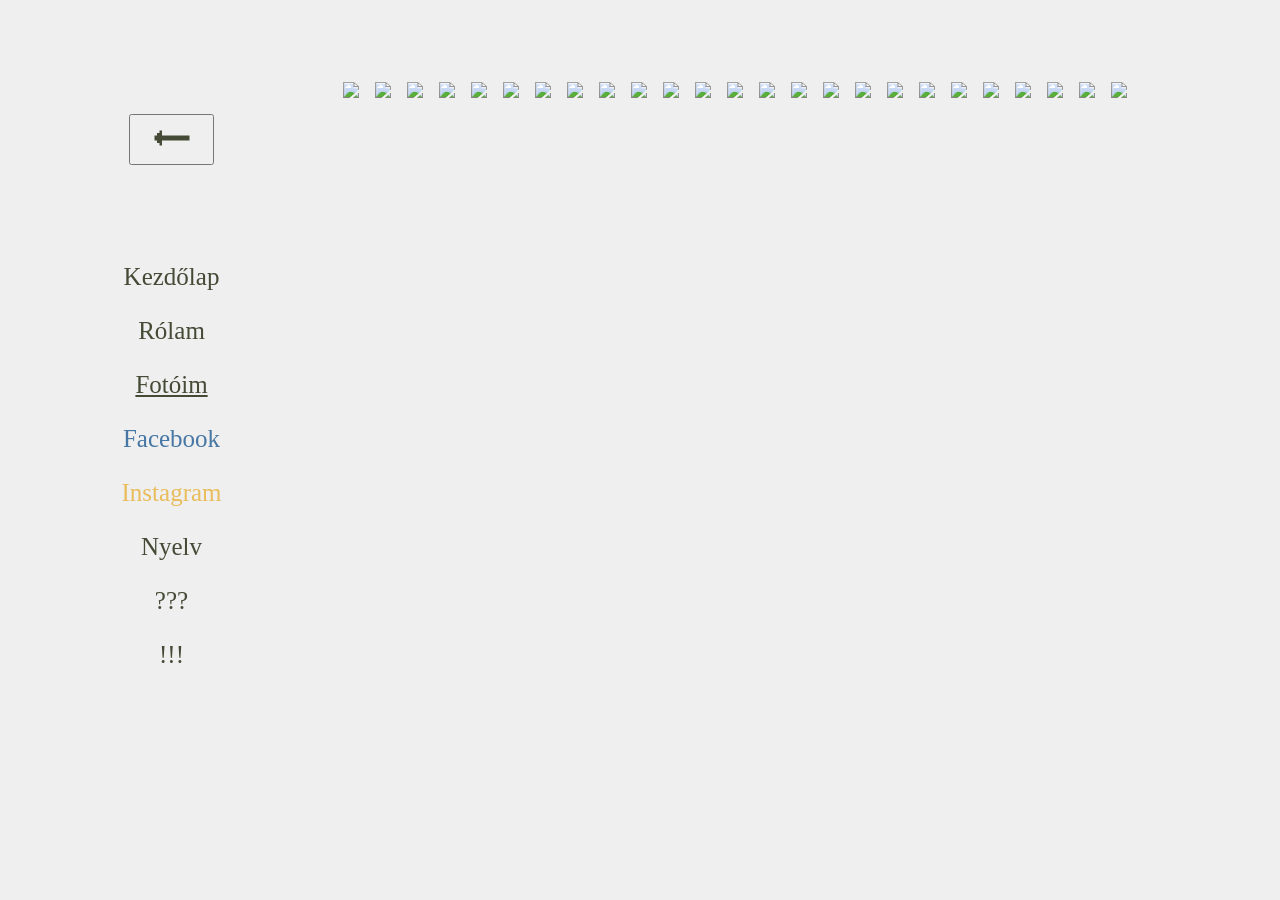
==== fotoim.html @ 14484e0a "Add files via upload" ====
<!DOCTYPE html>
<html lang="en">
<head>
    <meta charset="UTF-8">
    <meta name="viewport" content="width=device-width, initial-scale=1.0">
    <title>Fotóim</title>
    <link rel="icon" href="fN.jpg" type="image/x-icon">
    <link rel="stylesheet" href="homepage.css">
</head>
<body>
    <div id="leftcontainer">
        <input type="button" value="&#129044;" id="backButton" onclick="history.back()"> 
        <div id="menu">
            <a href="home.html">Kezdőlap</a>
            <a href="rolam.html">Rólam</a>
            <a href="fotoim.html"><u>Fotóim</u></a>
            <a href="https://www.facebook.com/framenaplo" style="color: #4677a5;" target="_blank">Facebook</a>
            <a href="https://www.instagram.com/framenaplo/?utm_source=ig_web_button_share_sheet" style="color: #e9bc5c;" target="_blank">Instagram</a>
            <a href="Nyelv.html">Nyelv</a>
            <a href="???.html">???</a>
            <a href="!!!.html">!!!</a>
        </div>
    </div>
    <div id="pictureDisplay">
        <img src="FOTÓIM/foto01.jpg">
        <img src="FOTÓIM/foto02.jpg">
        <img src="FOTÓIM/foto03.jpg">
        <img src="FOTÓIM/foto04.jpg">
        <img src="FOTÓIM/foto05.jpg">
        <img src="FOTÓIM/foto06.jpg">
        <img src="FOTÓIM/foto07.jpg">
        <img src="FOTÓIM/foto08.jpg">
        <img src="FOTÓIM/foto09.jpg">
        <img src="FOTÓIM/foto10.jpg">
        <img src="FOTÓIM/foto11.jpg">
        <img src="FOTÓIM/foto12.jpg">
        <img src="FOTÓIM/foto13.jpg">
        <img src="FOTÓIM/foto14.jpg">
        <img src="FOTÓIM/foto15.jpg">
        <img src="FOTÓIM/foto16.jpg">
        <img src="FOTÓIM/foto17.jpg">
        <img src="FOTÓIM/foto18.jpg">
        <img src="FOTÓIM/foto19.jpg">
        <img src="FOTÓIM/foto20.jpg">
        <img src="FOTÓIM/foto21.jpg">
        <img src="FOTÓIM/foto22.jpg">
        <img src="FOTÓIM/foto23.jpg">
        <img src="FOTÓIM/foto24.jpg">
        <img src="FOTÓIM/foto25.jpg">
    </div>
</body>
<script src="homepage.js"></script>
</html>
---- homepage.css ----
@font-face {
    font-family:'myFont';
    src: url('Supreme_Complete/Fonts/WEB/fonts/Supreme-Regular.woff2') format('woff2'),
}
body{
    margin: 0;
    background-color: #efefef;
    font-family: 'myFont';
}
#standingpic {
    position: fixed;
    border: solid #efefef 10px;
    bottom: 0;
    left: 50%;
    width: 95%;
    transform: translateX(-50%);
    opacity: 1;
    transition: opacity 2000ms ease;
}
#layingpic{
    width:73.2%;
    box-sizing: border-box;
    float: right;
    border: 10px solid #efefef; 
    opacity: 1;
    transition: opacity 2000ms ease;
}

#headline{
    box-sizing: border-box;
    float: left;
    width: 26.8%;
    text-align: center;
    margin-left: 0%;
    margin-top: 6%;
    margin-bottom: 4%;
}
#headline h1{
    font-size: 40px;
    color: #444a35;
}
#headline p{
    font-size: 28px;
    color: #444a35;
}

@media (orientation: portrait) {
    #headline {
        float: none;
        width: 100%;
        line-height: 1;
    }
    #headline h1 {
        margin-bottom: 10px;
        font-size: 35px;
    }
    #headline p {
        margin-top: 0;
        font-size: 27px;
    }
}

@media (orientation: portrait) and (min-width: 768px) {
    #headline {
        margin-bottom: -3%;
    }
}
#menu{
    float: left;
    width: 26.8%;
    font-size: 25px;
    display: flex;
    flex-direction: column;
    align-items: center;
    gap: 12px;
    margin-top: 0%;

}
#menu a{
    color: #444a35;
    text-decoration: none;
    margin: 7px;

}


@media (orientation: portrait) {
    #portraitContent {
        position: fixed;
        left: 0;
        right: 0;
        bottom: 0;
        width: 100%;
        display: flex;
        flex-direction: column;
        align-items: center;
        z-index: 1;
    }

    #standingpic {
        position: static;
        left: auto;
        bottom: auto;
        display: block;
        width: 100%;
        max-width: 530px;
        margin: 0 auto;
        transform: none;
        box-sizing: border-box;
        border: 10px solid #efefef;
    }

    #menu {
        position: static;
        float: none;
        width: 100%;
        font-size: 20px;
        box-sizing: border-box;
        display: grid;
        grid-template-columns: repeat(4, minmax(0, 1fr));
        gap: 14px 20px;
        padding: 0 5%;
        border-left: 10px solid #efefef;
        border-right: 10px solid #efefef;
        margin-bottom: 3%;
        margin-top: 5%;
    }

    #menu a {
        margin: 0;
        text-align: center;
    }
}
.picture-fade-overlay {
    position: fixed;
    z-index: 2;
    box-sizing: border-box;
    border: 10px solid #efefef;
    pointer-events: none;
    opacity: 1;
    object-fit: fill;
    transition: opacity 2000ms ease;
}

#leftcontainer {
    display: flex;
    flex-direction: column;
    align-items: center;
    width: 26.8%;
    float: left;
}

#leftcontainer #backButton {
    float: none;
    width: 25%;
    margin-left: 0;
    font-size: 40px;
    margin-top: 33.1%;
    margin-bottom: 26.7%;
    color: #444a35;
}

#leftcontainer #menu {
    float: none;
    width: 100%;
}

#pictureDisplay {
    box-sizing: border-box;
    float: right;
    display: flex;
    gap: 16px;
    width: 73.2%;
    margin-top: 8vh;
    height: 85vh;
    padding: 10px;
    padding-left: 0px;
    overflow-x: scroll;
    overflow-y: hidden;
    cursor: grab;
    touch-action: pan-x;
    background-color: #efefef;
    scrollbar-color: #444a35 #efefef;
    scrollbar-width:auto;
}
#pictureDisplay.is-dragging {
    cursor: grabbing;
    user-select: none;
}

#pictureDisplay img {
    flex: 0 0 auto;
    height: 100%;
    width: auto;
    object-fit: contain;
}

@media (orientation: portrait) {
    #leftcontainer {
        width: 100%;
        margin-top: 0;
        float: none;
    }

    #leftcontainer #backButton {
        width: 20%;
        font-size: 30px;
        margin-top: 7%;
        margin-bottom: 3%;
    }

    #leftcontainer #menu {
        position: static;
        float: none;
        width: 100%;
        font-size: 20px;
        box-sizing: border-box;
        display: grid;
        grid-template-columns: repeat(4, minmax(0, 1fr));
        gap: 14px 20px;
        padding: 0 5%;
        border-left: 10px solid #efefef;
        border-right: 10px solid #efefef;
        margin-bottom: 3%;
        margin-top: 5%;
    }

    #pictureDisplay {
        float: none;
        display: flex;
        flex-direction: column;
        width: 100%;
        height: auto;
        margin-top: 5%;
        padding: 0;
        overflow: visible;
        cursor: default;
        touch-action: auto;
        scrollbar-width: none;
    }

    #pictureDisplay img {
        flex: none;
        width: 100%;
        height: auto;
        object-fit: contain;
    }

    #pictureDisplay::-webkit-scrollbar {
        display: none;
    }
}
#bemutatkozas{
    box-sizing: border-box;
    width: 60.2%;
    float: right;
    text-align:justify;
    margin-right: 13%;
    margin-top: 7%;
    padding: 30px;
}
#bemutatkozas p{
    font-size: 25px;
    color: #444a35;
    margin-top: 0;
}
#bemutatkozas img{
    width: 33%;
    float: right;
    margin-left: 55px;
    margin-bottom: 20px;
}
@media (orientation: portrait) {
    #bemutatkozas{
        width: 100%;
        float: none;
        margin-right: 0;
        margin-top: 5%;
        padding: 20px;
    }
    #bemutatkozas img{
        width: 50%;
        float: none;
        display: block;
        margin-left: auto;
        margin-right: auto;
        margin-bottom: 20px;
    }
    #bemutatkozas p{
        text-align: left;
    }
}
@media (orientation: landscape) and (max-width: 1440px) {
    #bemutatkozas p{
        font-size: 21px;
    }
}
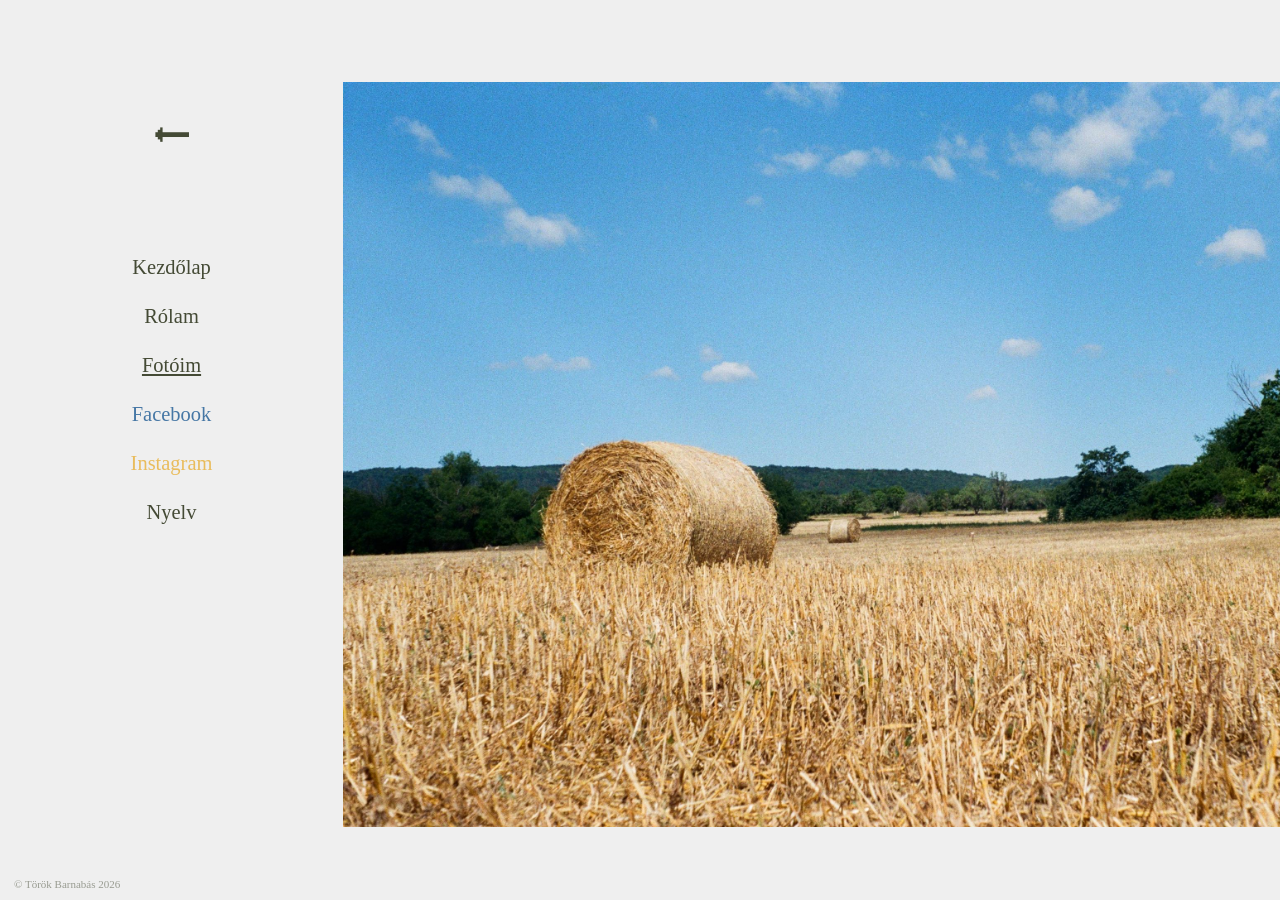
==== commit 35e6d1a0: "left side responsive" ====
--- a/fotoim.html
+++ b/fotoim.html
@@ -17,8 +17,6 @@
             <a href="https://www.facebook.com/framenaplo" style="color: #4677a5;" target="_blank">Facebook</a>
             <a href="https://www.instagram.com/framenaplo/?utm_source=ig_web_button_share_sheet" style="color: #e9bc5c;" target="_blank">Instagram</a>
             <a href="Nyelv.html">Nyelv</a>
-            <a href="???.html">???</a>
-            <a href="!!!.html">!!!</a>
         </div>
     </div>
     <div id="pictureDisplay">
@@ -48,6 +46,7 @@
         <img src="FOTÓIM/foto24.jpg">
         <img src="FOTÓIM/foto25.jpg">
     </div>
+    <span id="copyright">© Török Barnabás 2026</span>
 </body>
 <script src="homepage.js"></script>
 </html>
--- a/homepage.css
+++ b/homepage.css
@@ -1,297 +1,512 @@
-@font-face {
-    font-family:'myFont';
-    src: url('Supreme_Complete/Fonts/WEB/fonts/Supreme-Regular.woff2') format('woff2'),
-}
-body{
-    margin: 0;
-    background-color: #efefef;
-    font-family: 'myFont';
-}
-#standingpic {
-    position: fixed;
-    border: solid #efefef 10px;
-    bottom: 0;
-    left: 50%;
-    width: 95%;
-    transform: translateX(-50%);
-    opacity: 1;
-    transition: opacity 2000ms ease;
-}
-#layingpic{
-    width:73.2%;
-    box-sizing: border-box;
-    float: right;
-    border: 10px solid #efefef; 
-    opacity: 1;
-    transition: opacity 2000ms ease;
-}
-
-#headline{
-    box-sizing: border-box;
-    float: left;
-    width: 26.8%;
-    text-align: center;
-    margin-left: 0%;
-    margin-top: 6%;
-    margin-bottom: 4%;
-}
-#headline h1{
-    font-size: 40px;
-    color: #444a35;
-}
-#headline p{
-    font-size: 28px;
-    color: #444a35;
-}
-
-@media (orientation: portrait) {
-    #headline {
-        float: none;
-        width: 100%;
-        line-height: 1;
-    }
-    #headline h1 {
-        margin-bottom: 10px;
-        font-size: 35px;
-    }
-    #headline p {
-        margin-top: 0;
-        font-size: 27px;
-    }
-}
-
-@media (orientation: portrait) and (min-width: 768px) {
-    #headline {
-        margin-bottom: -3%;
-    }
-}
-#menu{
-    float: left;
-    width: 26.8%;
-    font-size: 25px;
-    display: flex;
-    flex-direction: column;
-    align-items: center;
-    gap: 12px;
-    margin-top: 0%;
-
-}
-#menu a{
-    color: #444a35;
-    text-decoration: none;
-    margin: 7px;
-
-}
-
-
-@media (orientation: portrait) {
-    #portraitContent {
-        position: fixed;
-        left: 0;
-        right: 0;
-        bottom: 0;
-        width: 100%;
-        display: flex;
-        flex-direction: column;
-        align-items: center;
-        z-index: 1;
-    }
-
-    #standingpic {
-        position: static;
-        left: auto;
-        bottom: auto;
-        display: block;
-        width: 100%;
-        max-width: 530px;
-        margin: 0 auto;
-        transform: none;
-        box-sizing: border-box;
-        border: 10px solid #efefef;
-    }
-
-    #menu {
-        position: static;
-        float: none;
-        width: 100%;
-        font-size: 20px;
-        box-sizing: border-box;
-        display: grid;
-        grid-template-columns: repeat(4, minmax(0, 1fr));
-        gap: 14px 20px;
-        padding: 0 5%;
-        border-left: 10px solid #efefef;
-        border-right: 10px solid #efefef;
-        margin-bottom: 3%;
-        margin-top: 5%;
-    }
-
-    #menu a {
-        margin: 0;
-        text-align: center;
-    }
-}
-.picture-fade-overlay {
-    position: fixed;
-    z-index: 2;
-    box-sizing: border-box;
-    border: 10px solid #efefef;
-    pointer-events: none;
-    opacity: 1;
-    object-fit: fill;
-    transition: opacity 2000ms ease;
-}
-
-#leftcontainer {
-    display: flex;
-    flex-direction: column;
-    align-items: center;
-    width: 26.8%;
-    float: left;
-}
-
-#leftcontainer #backButton {
-    float: none;
-    width: 25%;
-    margin-left: 0;
-    font-size: 40px;
-    margin-top: 33.1%;
-    margin-bottom: 26.7%;
-    color: #444a35;
-}
-
-#leftcontainer #menu {
-    float: none;
-    width: 100%;
-}
-
-#pictureDisplay {
-    box-sizing: border-box;
-    float: right;
-    display: flex;
-    gap: 16px;
-    width: 73.2%;
-    margin-top: 8vh;
-    height: 85vh;
-    padding: 10px;
-    padding-left: 0px;
-    overflow-x: scroll;
-    overflow-y: hidden;
-    cursor: grab;
-    touch-action: pan-x;
-    background-color: #efefef;
-    scrollbar-color: #444a35 #efefef;
-    scrollbar-width:auto;
-}
-#pictureDisplay.is-dragging {
-    cursor: grabbing;
-    user-select: none;
-}
-
-#pictureDisplay img {
-    flex: 0 0 auto;
-    height: 100%;
-    width: auto;
-    object-fit: contain;
-}
-
-@media (orientation: portrait) {
-    #leftcontainer {
-        width: 100%;
-        margin-top: 0;
-        float: none;
-    }
-
-    #leftcontainer #backButton {
-        width: 20%;
-        font-size: 30px;
-        margin-top: 7%;
-        margin-bottom: 3%;
-    }
-
-    #leftcontainer #menu {
-        position: static;
-        float: none;
-        width: 100%;
-        font-size: 20px;
-        box-sizing: border-box;
-        display: grid;
-        grid-template-columns: repeat(4, minmax(0, 1fr));
-        gap: 14px 20px;
-        padding: 0 5%;
-        border-left: 10px solid #efefef;
-        border-right: 10px solid #efefef;
-        margin-bottom: 3%;
-        margin-top: 5%;
-    }
-
-    #pictureDisplay {
-        float: none;
-        display: flex;
-        flex-direction: column;
-        width: 100%;
-        height: auto;
-        margin-top: 5%;
-        padding: 0;
-        overflow: visible;
-        cursor: default;
-        touch-action: auto;
-        scrollbar-width: none;
-    }
-
-    #pictureDisplay img {
-        flex: none;
-        width: 100%;
-        height: auto;
-        object-fit: contain;
-    }
-
-    #pictureDisplay::-webkit-scrollbar {
-        display: none;
-    }
-}
-#bemutatkozas{
-    box-sizing: border-box;
-    width: 60.2%;
-    float: right;
-    text-align:justify;
-    margin-right: 13%;
-    margin-top: 7%;
-    padding: 30px;
-}
-#bemutatkozas p{
-    font-size: 25px;
-    color: #444a35;
-    margin-top: 0;
-}
-#bemutatkozas img{
-    width: 33%;
-    float: right;
-    margin-left: 55px;
-    margin-bottom: 20px;
-}
-@media (orientation: portrait) {
-    #bemutatkozas{
-        width: 100%;
-        float: none;
-        margin-right: 0;
-        margin-top: 5%;
-        padding: 20px;
-    }
-    #bemutatkozas img{
-        width: 50%;
-        float: none;
-        display: block;
-        margin-left: auto;
-        margin-right: auto;
-        margin-bottom: 20px;
-    }
-    #bemutatkozas p{
-        text-align: left;
-    }
-}
-@media (orientation: landscape) and (max-width: 1440px) {
-    #bemutatkozas p{
-        font-size: 21px;
-    }
+@font-face {
+    font-family:'myFont';
+    src: url('Supreme_Complete/Fonts/WEB/fonts/Supreme-Regular.woff2') format('woff2'),
+}
+
+/* =============================================
+   BASE / RESET
+   ============================================= */
+*, *::before, *::after {
+    box-sizing: border-box;
+}
+
+body {
+    margin: 0;
+    background-color: #efefef;
+    font-family: 'myFont';
+}
+
+
+/* =============================================
+   HOME PAGE — home.html
+   Two-column grid: [sidebar ~27%] [photo ~73%]
+   ============================================= */
+
+/* The full-bleed landscape photo (right column) */
+#layingContent {
+    position: fixed;
+    inset: 0 0 0 26.8%;          /* fills the right 73.2% of the viewport */
+    z-index: 0;
+}
+
+#layingpic {
+    width: 100%;
+    height: 100%;
+    object-fit: cover;
+    border: 10px solid #efefef;
+    opacity: 1;
+    transition: opacity 2000ms ease;
+    display: block;
+}
+
+/* Left sidebar: headline + menu + portrait photo */
+#portraitContent {
+    position: fixed;
+    inset: 0 73.2% 0 0;          /* left 26.8% column */
+    z-index: 1;
+    display: flex;
+    flex-direction: column;
+    align-items: center;
+    overflow-y: auto;
+}
+
+/* margin-top/bottom match the backButton spacing on fotoim/rolam
+   so the menu sits at the same vertical position on every page.
+   margin-bottom subtracts ~36px because the headline is taller than the backButton */
+#headline {
+    width: 100%;
+    text-align: center;
+    padding: 0 8px;
+    margin-top: 33.1%;
+    margin-bottom: calc(26.7% - 36px);
+}
+
+#headline h1 {
+    font-size: clamp(24px, 3vw, 40px);
+    color: #444a35;
+    margin: 0 0 8px;
+}
+
+#headline p {
+    font-size: clamp(18px, 2.2vw, 28px);
+    color: #444a35;
+    margin: 0;
+}
+
+#menu {
+    width: 100%;
+    font-size: clamp(16px, 1.8vw, 25px);
+    display: flex;
+    flex-direction: column;
+    align-items: center;
+    gap: 12px;
+    padding: 0 8px;
+}
+
+#menu a {
+    color: #444a35;
+    text-decoration: none;
+    margin: 7px;
+}
+
+/* Standing portrait photo pinned to the bottom of the sidebar */
+#standingpic {
+    position: absolute;
+    bottom: 0;
+    left: 0;
+    width: 100%;
+    border: 10px solid #efefef;
+    display: block;
+    opacity: 1;
+    transition: opacity 2000ms ease;
+}
+
+
+/* =============================================
+   FOTOIM + ROLAM PAGES — shared two-col grid
+   [sidebar ~27%] [content ~73%]
+   ============================================= */
+
+body:has(#leftcontainer) {
+    display: grid;
+    grid-template-columns: 26.8fr 73.2fr;
+    grid-template-rows: 1fr;
+    min-height: 100vh;
+}
+
+#leftcontainer {
+    display: flex;
+    flex-direction: column;
+    align-items: center;
+    min-height: 100vh;
+    padding-top: 0;
+}
+
+#leftcontainer #backButton {
+    background: none;
+    border: none;
+    cursor: pointer;
+    font-size: clamp(28px, 3vw, 40px);
+    color: #444a35;
+    margin-top: 33.1%;
+    margin-bottom: 26.7%;
+    padding: 0;
+}
+
+#leftcontainer #menu {
+    width: 100%;
+    font-size: clamp(16px, 1.6vw, 25px);
+    display: flex;
+    flex-direction: column;
+    align-items: center;
+    gap: 12px;
+    padding: 0 8px;
+}
+
+/* =============================================
+   FOTOIM — picture display
+   ============================================= */
+
+#pictureDisplay {
+    display: flex;
+    gap: 16px;
+    align-self: start;
+    margin-top: 8vh;
+    height: 85vh;
+    padding: 10px 10px 10px 0;
+    overflow-x: scroll;
+    overflow-y: hidden;
+    cursor: grab;
+    touch-action: pan-x;
+    background-color: #efefef;
+    scrollbar-color: #444a35 #efefef;
+    scrollbar-width: auto;
+}
+
+#pictureDisplay.is-dragging {
+    cursor: grabbing;
+    user-select: none;
+}
+
+#pictureDisplay img {
+    flex: 0 0 auto;
+    height: 100%;
+    width: auto;
+    object-fit: contain;
+}
+
+/* =============================================
+   ROLAM — about page content
+   ============================================= */
+
+#bemutatkozas {
+    align-self: start;
+    width: 82.5%;            /* ~60.2% of full page → 60.2/73.2 ≈ 82.5% of the column */
+    text-align: justify;
+    margin-top: 7%;
+    margin-right: 13%;       /* keeps the original visual offset */
+    padding: 30px;
+}
+
+#bemutatkozas p {
+    font-size: clamp(18px, 1.8vw, 25px);
+    color: #444a35;
+    margin-top: 0;
+}
+
+#bemutatkozas img {
+    width: 33%;
+    float: right;
+    margin-left: 55px;
+    margin-bottom: 20px;
+}
+
+
+/* =============================================
+   FADE OVERLAY (JS-injected clone)
+   ============================================= */
+.picture-fade-overlay {
+    position: fixed;
+    z-index: 2;
+    border: 10px solid #efefef;
+    pointer-events: none;
+    opacity: 1;
+    object-fit: fill;
+    transition: opacity 2000ms ease;
+}
+
+
+/* =============================================
+   COPYRIGHT NOTICE
+   ============================================= */
+#copyright {
+    position: fixed;
+    bottom: 10px;
+    left: 14px;
+    font-size: 11px;
+    color: #444a35;
+    opacity: 0.5;
+    z-index: 10;
+    pointer-events: none;
+    user-select: none;
+}
+
+
+/* =============================================
+   RESPONSIVE — TABLET  (portrait, ≥ 768px)
+   ============================================= */
+@media (orientation: portrait) and (min-width: 768px) {
+
+    /* HOME — lock to viewport, no scroll */
+    #layingContent { display: none; }
+
+    body:not(:has(#leftcontainer)) {
+        overflow: hidden;
+        height: 100dvh;
+    }
+
+    #portraitContent {
+        position: static;
+        inset: auto;
+        width: 100%;
+        height: 100dvh;
+        overflow: hidden;
+        flex-direction: column;
+        align-items: center;
+    }
+
+    #headline {
+        line-height: 1;
+        margin-top: 12%;
+        margin-bottom: 0;
+        padding: 0 12px;
+    }
+    #headline h1  { font-size: 35px; margin-bottom: 10px; }
+    #headline p   { font-size: 27px; margin-top: 0; }
+
+    #menu {
+        display: grid;
+        grid-template-columns: repeat(3, 1fr);
+        gap: 14px 20px;
+        font-size: 20px;
+        padding: 0 5%;
+        border-left: 10px solid #efefef;
+        border-right: 10px solid #efefef;
+        margin-top: 5%;
+        margin-bottom: 3%;
+        width: 100%;
+    }
+    #menu a { margin: 0; text-align: center; }
+
+    /* standingpic fills all remaining space — side to side, no scroll */
+    #standingpic {
+        position: static;
+        bottom: auto;
+        left: auto;
+        flex: 1 1 0;
+        min-height: 0;
+        width: 100%;
+        max-width: none;
+        object-fit: cover;
+        border: 10px solid #efefef;
+        box-sizing: border-box;
+    }
+
+    /* FOTOIM + ROLAM */
+    body:has(#leftcontainer) {
+        display: block;
+    }
+
+    #leftcontainer {
+        width: 100%;
+        min-height: auto;
+        flex-direction: column;
+        align-items: center;
+    }
+
+    #leftcontainer #backButton {
+        font-size: 30px;
+        margin-top: 7%;
+        margin-bottom: 3%;
+        width: auto;
+    }
+
+    #leftcontainer #menu {
+        display: grid;
+        grid-template-columns: repeat(3, 1fr);
+        gap: 14px 20px;
+        font-size: 20px;
+        padding: 0 5%;
+        border-left: 10px solid #efefef;
+        border-right: 10px solid #efefef;
+        margin-top: 5%;
+        margin-bottom: 3%;
+    }
+
+    /* Fotoim portrait: stack photos vertically */
+    #pictureDisplay {
+        flex-direction: column;
+        width: 100%;
+        height: auto;
+        margin-top: 5%;
+        padding: 0;
+        overflow: visible;
+        cursor: default;
+        touch-action: auto;
+        scrollbar-width: none;
+    }
+    #pictureDisplay::-webkit-scrollbar { display: none; }
+    #pictureDisplay img {
+        flex: none;
+        width: 100%;
+        height: auto;
+        object-fit: contain;
+    }
+
+    /* Rolam portrait */
+    #bemutatkozas {
+        width: 100%;
+        margin-right: 0;
+        margin-top: 5%;
+        padding: 20px;
+    }
+    #bemutatkozas p   { text-align: left; }
+    #bemutatkozas img {
+        width: 50%;
+        float: none;
+        display: block;
+        margin-left: auto;
+        margin-right: auto;
+        margin-bottom: 20px;
+    }
+}
+
+
+/* =============================================
+   RESPONSIVE — MOBILE PHONE  (portrait, < 768px)
+   ============================================= */
+@media (orientation: portrait) and (max-width: 767px) {
+
+    /* HOME — lock to viewport, no scroll */
+    #layingContent { display: none; }
+
+    body:not(:has(#leftcontainer)) {
+        overflow: hidden;
+        height: 100dvh;
+    }
+
+    #portraitContent {
+        position: static;
+        inset: auto;
+        width: 100%;
+        height: 100dvh;
+        overflow: hidden;
+        flex-direction: column;
+        align-items: center;
+    }
+
+    #headline {
+        line-height: 1;
+        margin-top: 14%;
+        margin-bottom: 6%;
+        padding: 0 12px;
+    }
+    #headline h1  { font-size: 30px; margin-bottom: 8px; }
+    #headline p   { font-size: 22px; margin-top: 0; }
+
+    #menu {
+        display: grid;
+        grid-template-columns: repeat(2, 1fr);
+        gap: 12px 16px;
+        font-size: 18px;
+        padding: 0 5%;
+        border-left: 10px solid #efefef;
+        border-right: 10px solid #efefef;
+        margin-top: 0;
+        margin-bottom: 3%;
+        width: 100%;
+    }
+    #menu a { margin: 0; text-align: center; }
+
+    /* standingpic fills all remaining space — side to side, no scroll */
+    #standingpic {
+        position: static;
+        bottom: auto;
+        left: auto;
+        flex: 1 1 0;
+        min-height: 0;
+        width: 100%;
+        max-width: none;
+        object-fit: cover;
+        border: 10px solid #efefef;
+        box-sizing: border-box;
+    }
+
+    /* FOTOIM + ROLAM */
+    body:has(#leftcontainer) {
+        display: block;
+    }
+
+    #leftcontainer {
+        width: 100%;
+        min-height: auto;
+        flex-direction: column;
+        align-items: center;
+    }
+
+    #leftcontainer #backButton {
+        font-size: 26px;
+        margin-top: 7%;
+        margin-bottom: 3%;
+        width: auto;
+    }
+
+    #leftcontainer #menu {
+        display: grid;
+        grid-template-columns: repeat(2, 1fr);
+        gap: 12px 16px;
+        font-size: 18px;
+        padding: 0 5%;
+        border-left: 10px solid #efefef;
+        border-right: 10px solid #efefef;
+        margin-top: 5%;
+        margin-bottom: 3%;
+    }
+
+    #pictureDisplay {
+        flex-direction: column;
+        width: 100%;
+        height: auto;
+        margin-top: 5%;
+        padding: 0;
+        overflow: visible;
+        cursor: default;
+        touch-action: auto;
+        scrollbar-width: none;
+    }
+    #pictureDisplay::-webkit-scrollbar { display: none; }
+    #pictureDisplay img {
+        flex: none;
+        width: 100%;
+        height: auto;
+        object-fit: contain;
+    }
+
+    #bemutatkozas {
+        width: 100%;
+        margin-right: 0;
+        margin-top: 5%;
+        padding: 16px;
+    }
+    #bemutatkozas p   { font-size: 17px; text-align: left; }
+    #bemutatkozas img {
+        width: 70%;
+        float: none;
+        display: block;
+        margin-left: auto;
+        margin-right: auto;
+        margin-bottom: 20px;
+    }
+}
+
+
+/* =============================================
+   RESPONSIVE — SMALL LANDSCAPE (phones rotated)
+   ============================================= */
+@media (orientation: landscape) and (max-height: 500px) {
+    #headline h1  { font-size: 22px; }
+    #headline p   { font-size: 18px; }
+    #menu         { font-size: 15px; gap: 6px; }
+
+    #leftcontainer #backButton { margin-top: 12%; margin-bottom: 10%; }
+
+    #bemutatkozas p { font-size: 16px; }
+}
+
+
+/* =============================================
+   RESPONSIVE — MEDIUM LANDSCAPE (laptops/desktops ≤ 1440px)
+   ============================================= */
+@media (orientation: landscape) and (max-width: 1440px) {
+    #bemutatkozas p { font-size: 21px; }
 }
